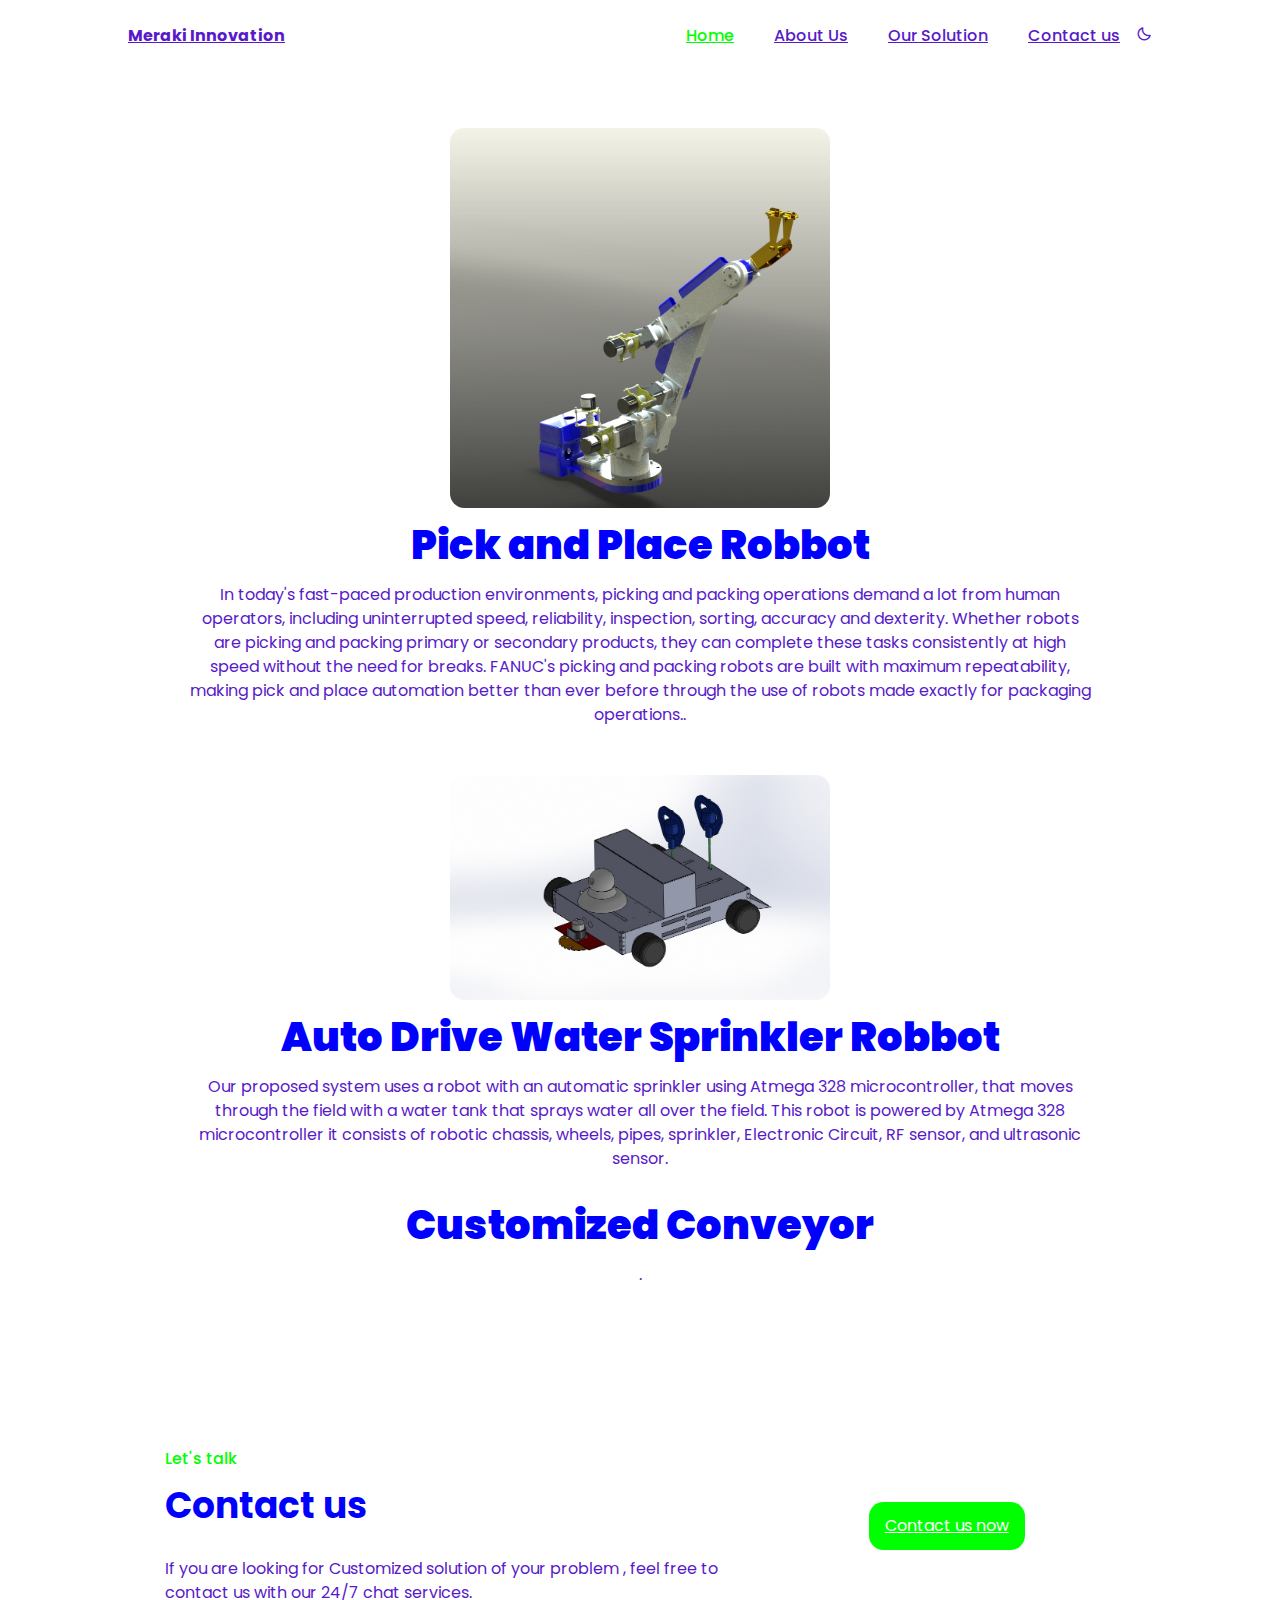
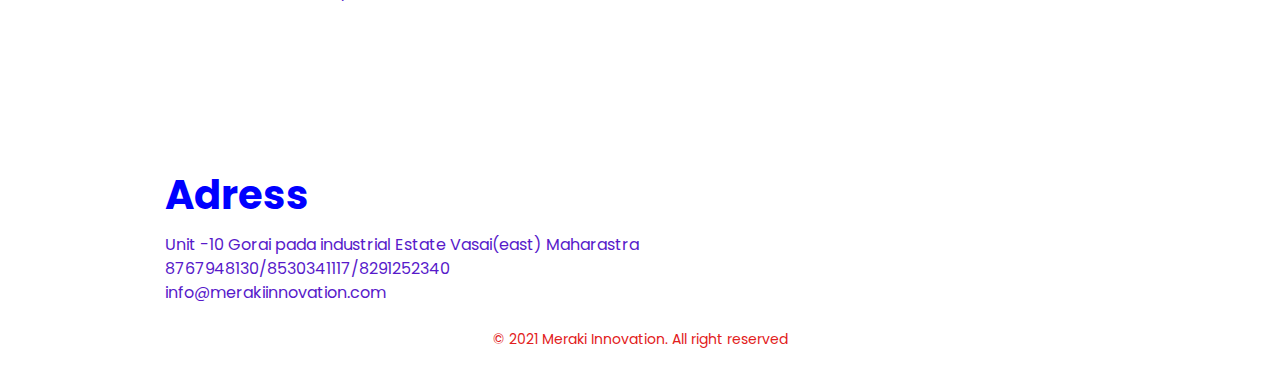
==== products.html @ bde66eff "second Commit" ====
<!DOCTYPE html>
<html lang="en">
    <head>
        <meta charset="UTF-8">
        <meta name="viewport" content="width=device-width, initial-scale=1.0">

        <!--========== BOX ICONS ==========-->
        <link href='https://cdn.jsdelivr.net/npm/boxicons@2.0.5/css/boxicons.min.css' rel='stylesheet'>
        

        <!--========== CSS ==========-->
        <link rel="stylesheet" href="assets/css/styles.css">

        <title><strong>Meraki innovation </strong></title>
    </head>

    <!--========== SCROLL TOP ==========-->
    <a href="#" class="scrolltop" id="scroll-top">
        <i class='bx bx-chevron-up scrolltop__icon'></i>
    </a>

    <!--========== HEADER ==========-->
    <header class="l-header" id="header">
        <nav class="nav bd-container">
            <a href="#" class="nav__logo"><strong>Meraki Innovation</strong> </a>

            <div class="nav__menu" id="nav-menu">
                <ul class="nav__list">
                    <li class="nav__item"><a href="index.html" class="nav__link active-link">Home</a></li>
                    <li class="nav__item"><a href="index.html#about" class="nav__link">About Us</a></li>
                    <li class="nav__item"><a href="index.html#services" class="nav__link">Our Solution </a></li>
                    
                    <li class="nav__item"><a href="#contact" class="nav__link">Contact us</a></li>

                    <li><i class='bx bx-moon change-theme' id="theme-button"></i></li>
                </ul>
            </div>

            <div class="nav__toggle" id="nav-toggle">
                <i class='bx bx-menu'></i>
            </div>
        </nav>
    </header>

    <main class="l-main">

            <!------------Project Content on each page -->
            <!--========== SERVICES ==========-->
            <section class="services section bd-container" id="services">
                

            </div>

            <div class="services__content">
                <img src="assets/img/pick &place.jpeg" alt="" class="about__img">
                
                <h3 class="services__title"><strong>Pick and Place Robbot</strong></h3>
                <p class="services__description">In today's fast-paced production environments, picking and packing operations demand a lot from human operators, including uninterrupted speed, reliability, inspection, sorting, accuracy and dexterity. Whether robots are picking and packing primary or secondary products, they can complete these tasks consistently at high speed without the need for breaks. FANUC's picking and packing robots are built with maximum repeatability, making pick and place automation better than ever before through the use of robots made exactly for packaging operations..</p>
            </div>






                <div class="services__container  bd-grid">
                    <div class="services__content">
                       
                            <img src="assets/img/custom_robbot.JPG" alt="" class="about__img">
                        
                        
                            
                       
                             <h3 class="services__title"><strong>  Auto Drive Water Sprinkler Robbot</strong> </h3>


                        <p class="services__description">Our proposed system uses a robot with an automatic sprinkler using Atmega 328 microcontroller, that moves through the field with a water tank that sprays water all over the field. This robot is powered by Atmega 328 microcontroller it consists of robotic chassis, wheels, pipes, sprinkler, Electronic Circuit, RF sensor, and ultrasonic sensor.</p>
                    

                    <div class="services__content">
                        <img src="assets/img/conveyor.jpg" alt="" class="about__img">
                        
                        <h3 class="services__title"><strong>Customized Conveyor </strong> </h3>
                        <p class="services__description">.</p>
                    </div>
                </div>
            </section>














      <!--========== CONTACT US ==========-->
      <section class="contact section bd-container" id="contact">
        <div class="contact__container bd-grid">
            <div class="contact__data">
                <span class="section-subtitle contact__initial">Let's talk</span>
                <h2 class="section-title contact__initial">Contact us</h2>
                <p class="contact__description">If you are looking for Customized solution of your problem , feel free to contact us with our 24/7 chat services.</p>
            </div>

            <div class="contact__button">
                <a href="#" class="button">Contact us now</a>
            </div>
        </div>
    </section>
</main>

<!--========== FOOTER ==========-->
<footer class="footer section bd-container">
         <div class="footer__content">
            <h3 class="footer__title">Adress</h3>
            <ul>
                <li>  Unit -10 Gorai pada industrial Estate  Vasai(east) Maharastra</li>
                <li>8767948130/8530341117/8291252340</li>
                
                <li>info@merakiinnovation.com</li>
            </ul>
        </div>
    </div>

    <p class="footer__copy">&#169; 2021 Meraki Innovation. All right reserved</p>
</footer>

<!--========== SCROLL REVEAL ==========-->
<script src="https://unpkg.com/scrollreveal"></script>

<!--========== MAIN JS ==========-->
<script src="assets/js/main.js"></script>
</body>
</html>
---- assets/css/styles.css ----
/*===== GOOGLE FONTS =====*/
@import url("https://fonts.googleapis.com/css2?family=Poppins:wght@400;500;600&display=swap");

/*===== VARIABLES CSS =====*/
:root {
  --header-height: 3rem;

  /*========== Colors ==========*/
  --first-color: #00ff00;
  --first-color-alt: #0000ff;
  --title-color: #0000ff;
  --text-color: #571aca;
  --text-color-light: #e22020;
  --body-color: #ffffff;
  --container-color: #ffffff;

  /*========== Font and typography ==========*/
  --body-font: 'Poppins', sans-serif;
  --biggest-font-size: 2.25rem;
  --h1-font-size: 1.5rem;
  --h2-font-size: 1.25rem;
  --h3-font-size: 1rem;
  --normal-font-size: .938rem;
  --small-font-size: .813rem;
  --smaller-font-size: .75rem;

  /*========== Font weight ==========*/
  --font-medium: 500;
  --font-semi-bold: 600;

  /*========== Margenes ==========*/
  --mb-1: .5rem;
  --mb-2: 1rem;
  --mb-3: 1.5rem;
  --mb-4: 2rem;
  --mb-5: 2.5rem;
  --mb-6: 3rem;

  /*========== z index ==========*/
  --z-tooltip: 10;
  --z-fixed: 100;
}

@media screen and (min-width: 768px){
  :root{
    --biggest-font-size: 4rem;
    --h1-font-size: 2.25rem;
    --h2-font-size: 2.5rem;
    --h3-font-size: 2.5rem;
    --normal-font-size: 1rem;
    --small-font-size: .875rem;
    --smaller-font-size: .813rem;
  }
}

/*========== BASE ==========*/
*,::before,::after{
  box-sizing: border-box;
}

html{
  scroll-behavior: smooth;
}

/*========== Variables Dark theme ==========*/
body.dark-theme{
  --title-color: #F1F3F2;
  --text-color: #C7D1CC;
  --body-color: #1D2521;
  --container-color: #27302C;
}

/*========== Button Dark/Light ==========*/
.change-theme{
  position: relative;
  right: 1rem;
  top: 1.8rem;
  color: var(--text-color);
  font-size: 1rem;
  cursor: pointer;
}

body{
  margin: var(--header-height) 0 0 1;
  font-family: var(--body-font);
  font-size: var(--normal-font-size);
  background-color: var(--body-color);
  color: var(--text-color);
  line-height: 1.5;
}

h1,h2,h3,p,ul{
  margin: 0;4
}

ul{
  padding: 0;
  list-style: none;
}

.a{
  text-decoration: none;
}

.img{
  max-width: 100%;
  height: auto;
}

/*========== CLASS CSS ==========*/
.section{
  padding: 4rem 0 2rem;
}

.section-title, .section-subtitle{
  text-align: center;
}

.section-title{
  font-size: var(--h1-font-size);
  color: var(--title-color);
  margin-bottom: var(--mb-3);
}

.section-subtitle{
  display: block;
  color: var(--first-color);
  font-weight: var(--font-medium);
  margin-bottom: var(--mb-1);
}

/*========== LAYOUT ==========*/
.bd-container{
  max-width: 950px;
  width: calc(100% - 2rem);
  margin-left: var(--mb-2);
  margin-right: var(--mb-2);
}

.bd-grid{
  display: grid;
  gap: 1.5rem;
}

.l-header{
  width: 100%;
  position: fixed;
  top: 0;
  left: 0;
  z-index: var(--z-fixed);
  background-color: var(--body-color);
}

/*========== NAV ==========*/
.nav{
  max-width: 1024px;
  height: var(--header-height);
  display: flex;
  justify-content: space-between;
  align-items: center;
}

@media screen and (max-width: 768px){
  .nav__menu{
    position: fixed;
    top: -100%;
    left: 0;
    width: 100%;
    padding: 1.5rem 0 1rem;
    text-align: center;
    background-color: var(--body-color);
    transition: .4s;
    box-shadow: 0 4px 4px rgba(0,0,0,.1);
    border-radius: 0 0 1rem 1rem;
    z-index: var(--z-fixed);
  }
}

.nav__item{
  margin-bottom: var(--mb-2);
}

.nav__link, .nav__logo, .nav__toggle{
  color: var(--text-color);
  font-weight: var(--font-medium);
}

.nav__logo:hover{
  color: var(--first-color);
}

.nav__link{
  transition: .3s;
}

.nav__link:hover{
  color: var(--first-color);
}

.nav__toggle{
  font-size: 1.3rem;
  cursor: pointer;
}

/* Show menu */
.show-menu{
  top: var(--header-height);
}

/* Active menu */
.active-link{
  color: var(--first-color);
}

/* Change background header */
.scroll-header{
  box-shadow: 0 4px 4px rgba(230, 6, 6, 0.918);
}

/* Scroll top */
.scrolltop{
  position: fixed;
  right: 1rem;
  bottom: -20%;
  display: flex;
  justify-content: center;
  align-items: center;
  padding: .3rem;
  background: rgba(17, 235, 10, 0.5);
  border-radius: .9rem;
  z-index: var(--z-tooltip);
  transition: .4s;
  visibility: hidden;
}

.scrolltop:hover{
  background-color: var(--first-color-alt);
}

.scrolltop__icon{
  font-size: 1.8rem;
  color: var(--body-color);
}

/* Show scrolltop */
.show-scroll{
  visibility: visible;
  bottom: 2.5rem;
}

/*========== HOME ==========*/
.home__container{
  height: calc(250vh - var(--header-height));
  align-content: center;
}

.home__title{
  font-size: var(--biggest-font-size);
  color: var(--first-color);
  margin-bottom: var(--mb-1);
}

.home__subtitle{
  font-size: var(--h1-font-size);
  color: var(--title-color);
  margin-bottom: var(--mb-4);
}

.home__img{
  width: 300px;
  justify-self: right;
  border-radius:.9rem ;
}

/*========== BUTTONS ==========*/
.button{
  display: inline-block;
  background-color: var(--first-color);
  color: #FFF;
  padding: .75rem 1rem;
  border-radius: .9rem;
  transition: .3s;
}

.button:hover{
  background-color: var(--first-color-alt);
}

/*========== ABOUT ==========*/
.about__data{
  text-align: center;
}

.about__description{
  margin-bottom: var(--mb-2);
}

.about__img{
  width: 280px;
  border-radius: .9rem;
  justify-self: center;
}

/*========== SERVICES ==========*/
.services__container{
  row-gap: 0.5rem;
  grid-template-columns: repeat(auto-fit, max-width(220px, 0.5fr));
}

.services__content{
  text-align: center;
}

.services__img{
  width: 64px;
  height: 64px;
  fill: var(--first-color);
  margin-bottom: var(--mb-2);
}

.services__title{
  font-size: var(--h3-font-size);
  color: var(--title-color);
  margin-bottom: var(--mb-1);
}

.services__description{
  padding: 0 1.5rem;
}




/*========== FOOTER ==========*/
.footer__container{
  grid-template-columns: repeat(auto-fit, margin-bottom(220px, 1fr));
  row-gap: 1rem;
}

.footer__logo{
  font-size: var(--h3-font-size);
  color: var(--first-color);
  font-weight: var(--font-semi-bold);
}

.footer__description{
  display: block;
  font-size: var(--small-font-size);
  margin: .25rem 0 var(--mb-3);
}



.footer__title{
  font-size: var(--h2-font-size);
  color: var(--title-color);
  margin-bottom: var(--mb-1);
}

.footer__link{
  display: inline-block;
  color: var(--text-color);
  margin-bottom: var(--mb-0.5);
}

.footer__link:hover{
  color: var(--first-color);
}

.footer__copy{
  text-align: center;
  font-size: var(--small-font-size);
  color: var(--text-color-light);
  margin-top: 1.5rem;
}

/*========== MEDIA QUERIES ==========*/
@media screen and (min-width: 576px){
  .home__container,
  .about__container,
  .app__container{
    grid-template-columns: repeat(2,1fr);
    align-items: center;
  }

  .about__data, .about__initial,
  .app__data, .app__initial,
  .contact__container, .contact__initial{
    text-align: initial;
  }

  .about__img, .app__img{
    width: 380px;
    order: -1;
  }

  .contact__container{
    grid-template-columns: 1.75fr 1fr;
    align-items: center;
  }
  .contact__button{
    justify-self: center;
  }
}

@media screen and (min-width: 768px){
  body{
    margin: 0;
  }

  .section{
    padding-top: 8rem;
  }

  .nav{
    height: calc(var(--header-height) + 1.5rem);
  }
  .nav__list{
    display: flex;
  }
  .nav__item{
    margin-left: var(--mb-5);
    margin-bottom: 0;
  }
  .nav__toggle{
    display: none;
  }

  .change-theme{
    position: initial;
    margin-left: var(--mb-2);
  }

  .home__container{
    height: 100vh;
    justify-items: center;
  }

  .services__container,
  .menu__container{
    margin-top: var(--mb-6);
  }

  .menu__container{
    grid-template-columns: repeat(3, 210px);
    column-gap: 4rem;
  }
  .menu__content{
    padding: 1.5rem;
  }
  .menu__img{
    width: 130px;
  }

  .app__store{
    margin: 0 var(--mb-1) 0 0;
  }
}

@media screen and (min-width: 960px){
  .bd-container{
    margin-left: auto;
    margin-right: auto;
  }

  .home__img{
    width: 500px;
  }

  .about__container,
  .app__container{
    column-gap: 7rem;
  }
}

/* For tall screens on mobiles y desktop*/
@media screen and (min-height: 721px) {
    .home__container {
        height: 640px;
    }
}
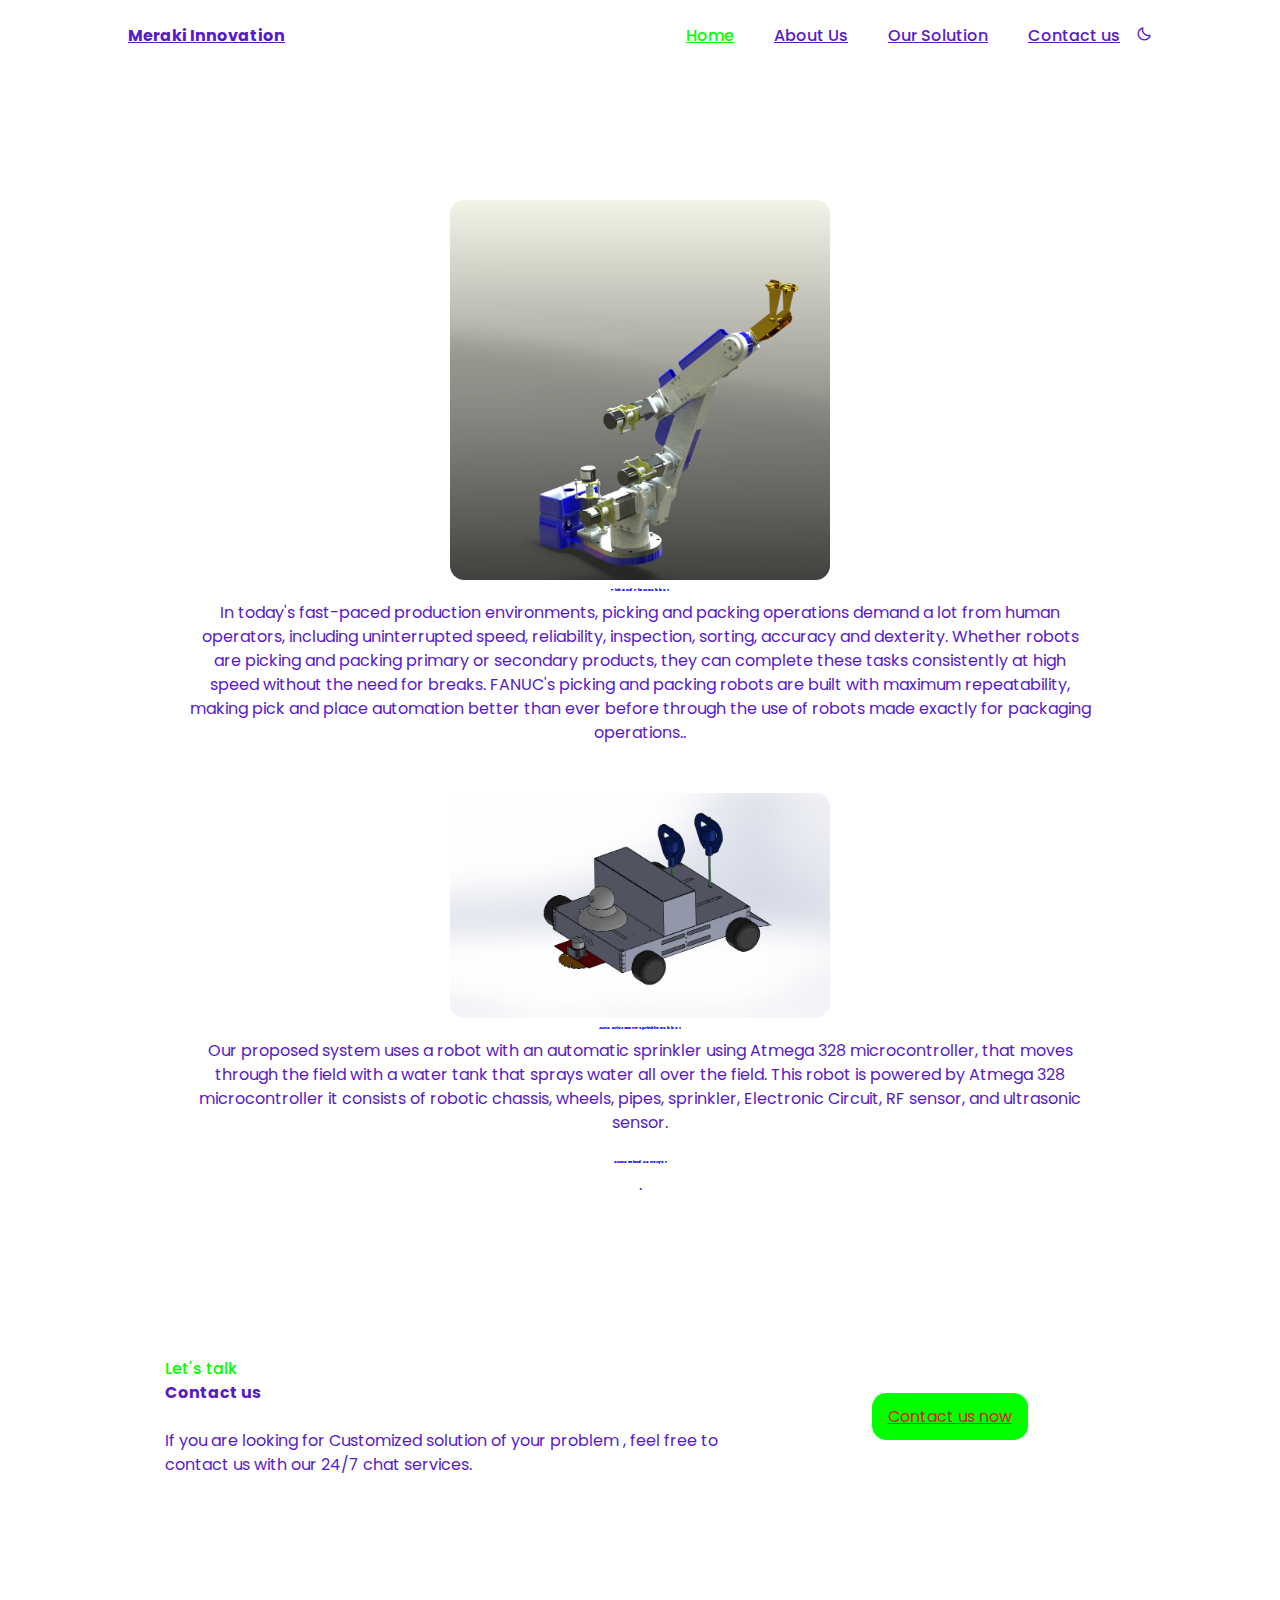
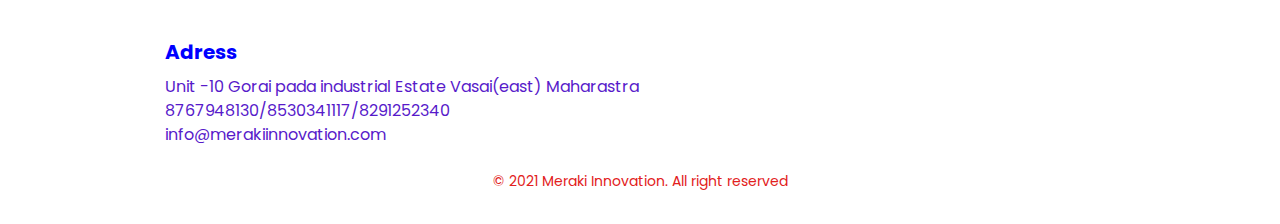
==== commit 85f904d5: "Update products.html" ====
--- a/products.html
+++ b/products.html
@@ -137,4 +137,5 @@
 <!--========== MAIN JS ==========-->
 <script src="assets/js/main.js"></script>
 </body>
-</html>+</html>
+    
--- a/assets/css/styles.css
+++ b/assets/css/styles.css
@@ -18,8 +18,8 @@
   --body-font: 'Poppins', sans-serif;
   --biggest-font-size: 2.25rem;
   --h1-font-size: 1.5rem;
-  --h2-font-size: 1.25rem;
-  --h3-font-size: 1rem;
+  --h2-font-size: 1.5rem;
+  --h3-font-size: 3rem;
   --normal-font-size: .938rem;
   --small-font-size: .813rem;
   --smaller-font-size: .75rem;
@@ -37,16 +37,16 @@
   --mb-6: 3rem;
 
   /*========== z index ==========*/
-  --z-tooltip: 10;
+  --z-tooltip: 0;
   --z-fixed: 100;
 }
 
-@media screen and (min-width: 768px){
+@media screen and (min-width: 800px){
   :root{
     --biggest-font-size: 4rem;
-    --h1-font-size: 2.25rem;
-    --h2-font-size: 2.5rem;
-    --h3-font-size: 2.5rem;
+    --h1-font-size: .087rem;
+    --h2-font-size: 1.25rem;
+    --h3-font-size: 0.25rem;
     --normal-font-size: 1rem;
     --small-font-size: .875rem;
     --smaller-font-size: .813rem;
@@ -103,8 +103,8 @@
 }
 
 .img{
-  max-width: 100%;
-  height: auto;
+  display: block;
+    max-width: 100%;
 }
 
 /*========== CLASS CSS ==========*/
@@ -117,13 +117,13 @@
 }
 
 .section-title{
-  font-size: var(--h1-font-size);
+  font-size: 50rem
   color: var(--title-color);
   margin-bottom: var(--mb-3);
 }
 
 .section-subtitle{
-  display: block;
+  display: ruby-text-container;
   color: var(--first-color);
   font-weight: var(--font-medium);
   margin-bottom: var(--mb-1);
@@ -139,12 +139,12 @@
 
 .bd-grid{
   display: grid;
-  gap: 1.5rem;
+  gap: 2.5rem;
 }
 
 .l-header{
   width: 100%;
-  position: fixed;
+  position: relative;
   top: 0;
   left: 0;
   z-index: var(--z-fixed);
@@ -250,7 +250,7 @@
 
 /*========== HOME ==========*/
 .home__container{
-  height: calc(250vh - var(--header-height));
+  height: calc(250svh - var(--header-width));
   align-content: center;
 }
 
@@ -261,22 +261,23 @@
 }
 
 .home__subtitle{
-  font-size: var(--h1-font-size);
+  font-size: var(--h2-font-size);
   color: var(--title-color);
   margin-bottom: var(--mb-4);
 }
 
 .home__img{
-  width: 300px;
-  justify-self: right;
+  width: 400px;
+
+  justify-self: center;
   border-radius:.9rem ;
 }
 
 /*========== BUTTONS ==========*/
 .button{
-  display: inline-block;
+  display: reletive;
   background-color: var(--first-color);
-  color: #FFF;
+  color: rgb(214, 30, 30);
   padding: .75rem 1rem;
   border-radius: .9rem;
   transition: .3s;
@@ -473,9 +474,4 @@
   }
 }
 
-/* For tall screens on mobiles y desktop*/
-@media screen and (min-height: 721px) {
-    .home__container {
-        height: 640px;
-    }
-}
+
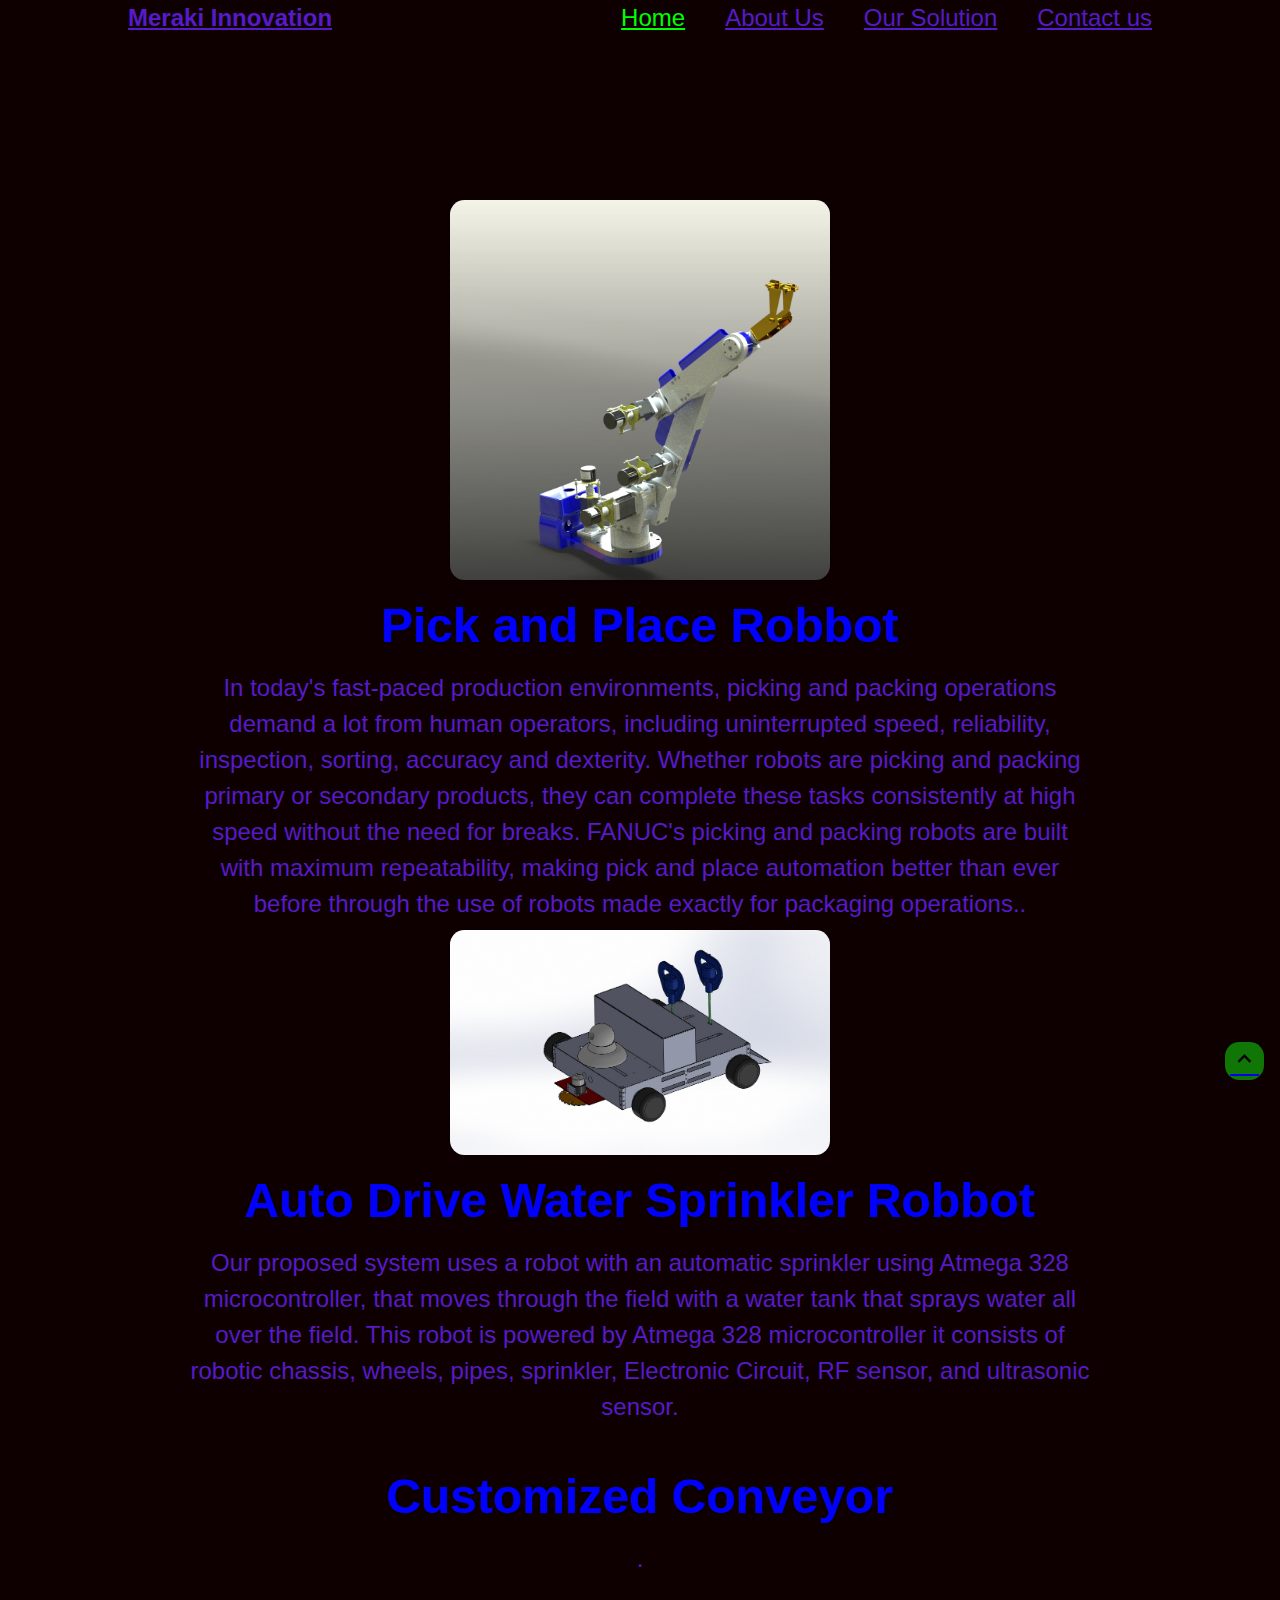
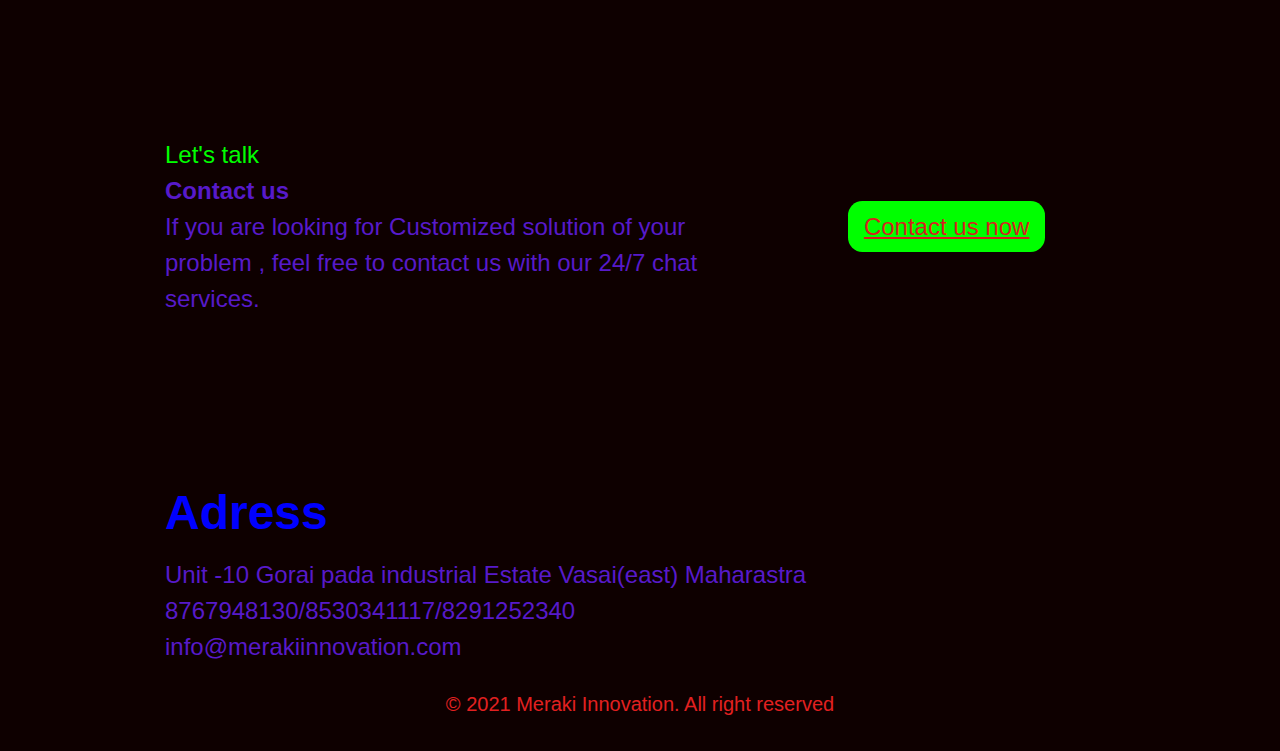
==== commit 99c47dcf: "Add files via upload" ====
--- a/products.html
+++ b/products.html
@@ -1,141 +1,140 @@
-<!DOCTYPE html>
-<html lang="en">
-    <head>
-        <meta charset="UTF-8">
-        <meta name="viewport" content="width=device-width, initial-scale=1.0">
-
-        <!--========== BOX ICONS ==========-->
-        <link href='https://cdn.jsdelivr.net/npm/boxicons@2.0.5/css/boxicons.min.css' rel='stylesheet'>
-        
-
-        <!--========== CSS ==========-->
-        <link rel="stylesheet" href="assets/css/styles.css">
-
-        <title><strong>Meraki innovation </strong></title>
-    </head>
-
-    <!--========== SCROLL TOP ==========-->
-    <a href="#" class="scrolltop" id="scroll-top">
-        <i class='bx bx-chevron-up scrolltop__icon'></i>
-    </a>
-
-    <!--========== HEADER ==========-->
-    <header class="l-header" id="header">
-        <nav class="nav bd-container">
-            <a href="#" class="nav__logo"><strong>Meraki Innovation</strong> </a>
-
-            <div class="nav__menu" id="nav-menu">
-                <ul class="nav__list">
-                    <li class="nav__item"><a href="index.html" class="nav__link active-link">Home</a></li>
-                    <li class="nav__item"><a href="index.html#about" class="nav__link">About Us</a></li>
-                    <li class="nav__item"><a href="index.html#services" class="nav__link">Our Solution </a></li>
-                    
-                    <li class="nav__item"><a href="#contact" class="nav__link">Contact us</a></li>
-
-                    <li><i class='bx bx-moon change-theme' id="theme-button"></i></li>
-                </ul>
-            </div>
-
-            <div class="nav__toggle" id="nav-toggle">
-                <i class='bx bx-menu'></i>
-            </div>
-        </nav>
-    </header>
-
-    <main class="l-main">
-
-            <!------------Project Content on each page -->
-            <!--========== SERVICES ==========-->
-            <section class="services section bd-container" id="services">
-                
-
-            </div>
-
-            <div class="services__content">
-                <img src="assets/img/pick &place.jpeg" alt="" class="about__img">
-                
-                <h3 class="services__title"><strong>Pick and Place Robbot</strong></h3>
-                <p class="services__description">In today's fast-paced production environments, picking and packing operations demand a lot from human operators, including uninterrupted speed, reliability, inspection, sorting, accuracy and dexterity. Whether robots are picking and packing primary or secondary products, they can complete these tasks consistently at high speed without the need for breaks. FANUC's picking and packing robots are built with maximum repeatability, making pick and place automation better than ever before through the use of robots made exactly for packaging operations..</p>
-            </div>
-
-
-
-
-
-
-                <div class="services__container  bd-grid">
-                    <div class="services__content">
-                       
-                            <img src="assets/img/custom_robbot.JPG" alt="" class="about__img">
-                        
-                        
-                            
-                       
-                             <h3 class="services__title"><strong>  Auto Drive Water Sprinkler Robbot</strong> </h3>
-
-
-                        <p class="services__description">Our proposed system uses a robot with an automatic sprinkler using Atmega 328 microcontroller, that moves through the field with a water tank that sprays water all over the field. This robot is powered by Atmega 328 microcontroller it consists of robotic chassis, wheels, pipes, sprinkler, Electronic Circuit, RF sensor, and ultrasonic sensor.</p>
-                    
-
-                    <div class="services__content">
-                        <img src="assets/img/conveyor.jpg" alt="" class="about__img">
-                        
-                        <h3 class="services__title"><strong>Customized Conveyor </strong> </h3>
-                        <p class="services__description">.</p>
-                    </div>
-                </div>
-            </section>
-
-
-
-
-
-
-
-
-
-
-
-
-
-
-      <!--========== CONTACT US ==========-->
-      <section class="contact section bd-container" id="contact">
-        <div class="contact__container bd-grid">
-            <div class="contact__data">
-                <span class="section-subtitle contact__initial">Let's talk</span>
-                <h2 class="section-title contact__initial">Contact us</h2>
-                <p class="contact__description">If you are looking for Customized solution of your problem , feel free to contact us with our 24/7 chat services.</p>
-            </div>
-
-            <div class="contact__button">
-                <a href="#" class="button">Contact us now</a>
-            </div>
-        </div>
-    </section>
-</main>
-
-<!--========== FOOTER ==========-->
-<footer class="footer section bd-container">
-         <div class="footer__content">
-            <h3 class="footer__title">Adress</h3>
-            <ul>
-                <li>  Unit -10 Gorai pada industrial Estate  Vasai(east) Maharastra</li>
-                <li>8767948130/8530341117/8291252340</li>
-                
-                <li>info@merakiinnovation.com</li>
-            </ul>
-        </div>
-    </div>
-
-    <p class="footer__copy">&#169; 2021 Meraki Innovation. All right reserved</p>
-</footer>
-
-<!--========== SCROLL REVEAL ==========-->
-<script src="https://unpkg.com/scrollreveal"></script>
-
-<!--========== MAIN JS ==========-->
-<script src="assets/js/main.js"></script>
-</body>
-</html>
-    
+<!DOCTYPE html>
+<html lang="en">
+    <head>
+        <meta charset="UTF-8">
+        <meta name="viewport" content="width=device-width, initial-scale=1.0">
+
+        <!--========== BOX ICONS ==========-->
+        <link href='https://cdn.jsdelivr.net/npm/boxicons@2.0.5/css/boxicons.min.css' rel='stylesheet'>
+        
+
+        <!--========== CSS ==========-->
+        <link rel="stylesheet" href="assets/css/styles.css">
+
+        <title><strong>Meraki innovation </strong></title>
+    </head>
+
+    <!--========== SCROLL TOP ==========-->
+    <a href="#" class="scrolltop" id="scroll-top">
+        <i class='bx bx-chevron-up scrolltop__icon'></i>
+    </a>
+
+    
+    <!--========== HEADER ==========-->
+    <header class="l-header" id="header">
+        <nav class="nav bd-container">
+            <a href="#" class="nav__logo"><strong>Meraki Innovation</strong> </a>
+
+            <div class="nav__menu" id="nav-menu">
+                <ul class="nav__list">
+                    <li class="nav__item"><a href="index.html" class="nav__link active-link">Home</a></li>
+                    <li class="nav__item"><a href="index.html#about" class="nav__link">About Us</a></li>
+                    <li class="nav__item"><a href="index.html#services" class="nav__link">Our Solution </a></li>
+                    
+                    <li class="nav__item"><a href="#contact" class="nav__link">Contact us</a></li>
+
+                </ul>
+            </div>
+
+            <div class="nav__toggle" id="nav-toggle">
+                <i class='bx bx-menu'></i>
+            </div>
+        </nav>
+    </header>
+
+    <main class="l-main">
+
+            <!------------Project Content on each page -->
+            <!--========== SERVICES ==========-->
+            <section class="services section bd-container" id="services">
+                
+
+            </div>
+
+            <div class="services__content">
+                <img src="assets/img/pick &place.jpeg" alt="" class="about__img">
+                
+                <h3 class="services__title"><strong>Pick and Place Robbot</strong></h3>
+                <p class="services__description">In today's fast-paced production environments, picking and packing operations demand a lot from human operators, including uninterrupted speed, reliability, inspection, sorting, accuracy and dexterity. Whether robots are picking and packing primary or secondary products, they can complete these tasks consistently at high speed without the need for breaks. FANUC's picking and packing robots are built with maximum repeatability, making pick and place automation better than ever before through the use of robots made exactly for packaging operations..</p>
+            </div>
+
+
+
+
+
+
+                <div class="services__container  bd-grid">
+                    <div class="services__content">
+                       
+                            <img src="assets/img/custom_robbot.JPG" alt="" class="about__img">
+                        
+                        
+                            
+                       
+                             <h3 class="services__title"><strong>  Auto Drive Water Sprinkler Robbot</strong> </h3>
+
+
+                        <p class="services__description">Our proposed system uses a robot with an automatic sprinkler using Atmega 328 microcontroller, that moves through the field with a water tank that sprays water all over the field. This robot is powered by Atmega 328 microcontroller it consists of robotic chassis, wheels, pipes, sprinkler, Electronic Circuit, RF sensor, and ultrasonic sensor.</p>
+                    
+
+                    <div class="services__content">
+                        <img src="assets/img/conveyor.jpg" alt="" class="about__img">
+                        
+                        <h3 class="services__title"><strong>Customized Conveyor </strong> </h3>
+                        <p class="services__description">.</p>
+                    </div>
+                </div>
+            </section>
+
+
+
+
+
+
+
+
+
+
+
+
+
+
+      <!--========== CONTACT US ==========-->
+      <section class="contact section bd-container" id="contact">
+        <div class="contact__container bd-grid">
+            <div class="contact__data">
+                <span class="section-subtitle contact__initial">Let's talk</span>
+                <h2 class="section-title contact__initial">Contact us</h2>
+                <p class="contact__description">If you are looking for Customized solution of your problem , feel free to contact us with our 24/7 chat services.</p>
+            </div>
+
+            <div class="contact__button">
+                <a href="#" class="button">Contact us now</a>
+            </div>
+        </div>
+    </section>
+</main>
+
+<!--========== FOOTER ==========-->
+<footer class="footer section bd-container">
+         <div class="footer__content">
+            <h3 class="footer__title">Adress</h3>
+            <ul>
+                <li>  Unit -10 Gorai pada industrial Estate  Vasai(east) Maharastra</li>
+                <li>8767948130/8530341117/8291252340</li>
+                
+                <li>info@merakiinnovation.com</li>
+            </ul>
+        </div>
+    </div>
+
+    <p class="footer__copy">&#169; 2021 Meraki Innovation. All right reserved</p>
+</footer>
+
+<!--========== SCROLL REVEAL ==========-->
+<script src="https://unpkg.com/scrollreveal"></script>
+
+<!--========== MAIN JS ==========-->
+<script src="assets/js/main.js"></script>
+</body>
+</html>--- a/assets/css/styles.css
+++ b/assets/css/styles.css
@@ -1,477 +1,475 @@
-/*===== GOOGLE FONTS =====*/
-@import url("https://fonts.googleapis.com/css2?family=Poppins:wght@400;500;600&display=swap");
-
-/*===== VARIABLES CSS =====*/
-:root {
-  --header-height: 3rem;
-
-  /*========== Colors ==========*/
-  --first-color: #00ff00;
-  --first-color-alt: #0000ff;
-  --title-color: #0000ff;
-  --text-color: #571aca;
-  --text-color-light: #e22020;
-  --body-color: #ffffff;
-  --container-color: #ffffff;
-
-  /*========== Font and typography ==========*/
-  --body-font: 'Poppins', sans-serif;
-  --biggest-font-size: 2.25rem;
-  --h1-font-size: 1.5rem;
-  --h2-font-size: 1.5rem;
-  --h3-font-size: 3rem;
-  --normal-font-size: .938rem;
-  --small-font-size: .813rem;
-  --smaller-font-size: .75rem;
-
-  /*========== Font weight ==========*/
-  --font-medium: 500;
-  --font-semi-bold: 600;
-
-  /*========== Margenes ==========*/
-  --mb-1: .5rem;
-  --mb-2: 1rem;
-  --mb-3: 1.5rem;
-  --mb-4: 2rem;
-  --mb-5: 2.5rem;
-  --mb-6: 3rem;
-
-  /*========== z index ==========*/
-  --z-tooltip: 0;
-  --z-fixed: 100;
-}
-
-@media screen and (min-width: 800px){
-  :root{
-    --biggest-font-size: 4rem;
-    --h1-font-size: .087rem;
-    --h2-font-size: 1.25rem;
-    --h3-font-size: 0.25rem;
-    --normal-font-size: 1rem;
-    --small-font-size: .875rem;
-    --smaller-font-size: .813rem;
-  }
-}
-
-/*========== BASE ==========*/
-*,::before,::after{
-  box-sizing: border-box;
-}
-
-html{
-  scroll-behavior: smooth;
-}
-
-/*========== Variables Dark theme ==========*/
-body.dark-theme{
-  --title-color: #F1F3F2;
-  --text-color: #C7D1CC;
-  --body-color: #1D2521;
-  --container-color: #27302C;
-}
-
-/*========== Button Dark/Light ==========*/
-.change-theme{
-  position: relative;
-  right: 1rem;
-  top: 1.8rem;
-  color: var(--text-color);
-  font-size: 1rem;
-  cursor: pointer;
-}
-
-body{
-  margin: var(--header-height) 0 0 1;
-  font-family: var(--body-font);
-  font-size: var(--normal-font-size);
-  background-color: var(--body-color);
-  color: var(--text-color);
-  line-height: 1.5;
-}
-
-h1,h2,h3,p,ul{
-  margin: 0;4
-}
-
-ul{
-  padding: 0;
-  list-style: none;
-}
-
-.a{
-  text-decoration: none;
-}
-
-.img{
-  display: block;
-    max-width: 100%;
-}
-
-/*========== CLASS CSS ==========*/
-.section{
-  padding: 4rem 0 2rem;
-}
-
-.section-title, .section-subtitle{
-  text-align: center;
-}
-
-.section-title{
-  font-size: 50rem
-  color: var(--title-color);
-  margin-bottom: var(--mb-3);
-}
-
-.section-subtitle{
-  display: ruby-text-container;
-  color: var(--first-color);
-  font-weight: var(--font-medium);
-  margin-bottom: var(--mb-1);
-}
-
-/*========== LAYOUT ==========*/
-.bd-container{
-  max-width: 950px;
-  width: calc(100% - 2rem);
-  margin-left: var(--mb-2);
-  margin-right: var(--mb-2);
-}
-
-.bd-grid{
-  display: grid;
-  gap: 2.5rem;
-}
-
-.l-header{
-  width: 100%;
-  position: relative;
-  top: 0;
-  left: 0;
-  z-index: var(--z-fixed);
-  background-color: var(--body-color);
-}
-
-/*========== NAV ==========*/
-.nav{
-  max-width: 1024px;
-  height: var(--header-height);
-  display: flex;
-  justify-content: space-between;
-  align-items: center;
-}
-
-@media screen and (max-width: 768px){
-  .nav__menu{
-    position: fixed;
-    top: -100%;
-    left: 0;
-    width: 100%;
-    padding: 1.5rem 0 1rem;
-    text-align: center;
-    background-color: var(--body-color);
-    transition: .4s;
-    box-shadow: 0 4px 4px rgba(0,0,0,.1);
-    border-radius: 0 0 1rem 1rem;
-    z-index: var(--z-fixed);
-  }
-}
-
-.nav__item{
-  margin-bottom: var(--mb-2);
-}
-
-.nav__link, .nav__logo, .nav__toggle{
-  color: var(--text-color);
-  font-weight: var(--font-medium);
-}
-
-.nav__logo:hover{
-  color: var(--first-color);
-}
-
-.nav__link{
-  transition: .3s;
-}
-
-.nav__link:hover{
-  color: var(--first-color);
-}
-
-.nav__toggle{
-  font-size: 1.3rem;
-  cursor: pointer;
-}
-
-/* Show menu */
-.show-menu{
-  top: var(--header-height);
-}
-
-/* Active menu */
-.active-link{
-  color: var(--first-color);
-}
-
-/* Change background header */
-.scroll-header{
-  box-shadow: 0 4px 4px rgba(230, 6, 6, 0.918);
-}
-
-/* Scroll top */
-.scrolltop{
-  position: fixed;
-  right: 1rem;
-  bottom: -20%;
-  display: flex;
-  justify-content: center;
-  align-items: center;
-  padding: .3rem;
-  background: rgba(17, 235, 10, 0.5);
-  border-radius: .9rem;
-  z-index: var(--z-tooltip);
-  transition: .4s;
-  visibility: hidden;
-}
-
-.scrolltop:hover{
-  background-color: var(--first-color-alt);
-}
-
-.scrolltop__icon{
-  font-size: 1.8rem;
-  color: var(--body-color);
-}
-
-/* Show scrolltop */
-.show-scroll{
-  visibility: visible;
-  bottom: 2.5rem;
-}
-
-/*========== HOME ==========*/
-.home__container{
-  height: calc(250svh - var(--header-width));
-  align-content: center;
-}
-
-.home__title{
-  font-size: var(--biggest-font-size);
-  color: var(--first-color);
-  margin-bottom: var(--mb-1);
-}
-
-.home__subtitle{
-  font-size: var(--h2-font-size);
-  color: var(--title-color);
-  margin-bottom: var(--mb-4);
-}
-
-.home__img{
-  width: 400px;
-
-  justify-self: center;
-  border-radius:.9rem ;
-}
-
-/*========== BUTTONS ==========*/
-.button{
-  display: reletive;
-  background-color: var(--first-color);
-  color: rgb(214, 30, 30);
-  padding: .75rem 1rem;
-  border-radius: .9rem;
-  transition: .3s;
-}
-
-.button:hover{
-  background-color: var(--first-color-alt);
-}
-
-/*========== ABOUT ==========*/
-.about__data{
-  text-align: center;
-}
-
-.about__description{
-  margin-bottom: var(--mb-2);
-}
-
-.about__img{
-  width: 280px;
-  border-radius: .9rem;
-  justify-self: center;
-}
-
-/*========== SERVICES ==========*/
-.services__container{
-  row-gap: 0.5rem;
-  grid-template-columns: repeat(auto-fit, max-width(220px, 0.5fr));
-}
-
-.services__content{
-  text-align: center;
-}
-
-.services__img{
-  width: 64px;
-  height: 64px;
-  fill: var(--first-color);
-  margin-bottom: var(--mb-2);
-}
-
-.services__title{
-  font-size: var(--h3-font-size);
-  color: var(--title-color);
-  margin-bottom: var(--mb-1);
-}
-
-.services__description{
-  padding: 0 1.5rem;
-}
-
-
-
-
-/*========== FOOTER ==========*/
-.footer__container{
-  grid-template-columns: repeat(auto-fit, margin-bottom(220px, 1fr));
-  row-gap: 1rem;
-}
-
-.footer__logo{
-  font-size: var(--h3-font-size);
-  color: var(--first-color);
-  font-weight: var(--font-semi-bold);
-}
-
-.footer__description{
-  display: block;
-  font-size: var(--small-font-size);
-  margin: .25rem 0 var(--mb-3);
-}
-
-
-
-.footer__title{
-  font-size: var(--h2-font-size);
-  color: var(--title-color);
-  margin-bottom: var(--mb-1);
-}
-
-.footer__link{
-  display: inline-block;
-  color: var(--text-color);
-  margin-bottom: var(--mb-0.5);
-}
-
-.footer__link:hover{
-  color: var(--first-color);
-}
-
-.footer__copy{
-  text-align: center;
-  font-size: var(--small-font-size);
-  color: var(--text-color-light);
-  margin-top: 1.5rem;
-}
-
-/*========== MEDIA QUERIES ==========*/
-@media screen and (min-width: 576px){
-  .home__container,
-  .about__container,
-  .app__container{
-    grid-template-columns: repeat(2,1fr);
-    align-items: center;
-  }
-
-  .about__data, .about__initial,
-  .app__data, .app__initial,
-  .contact__container, .contact__initial{
-    text-align: initial;
-  }
-
-  .about__img, .app__img{
-    width: 380px;
-    order: -1;
-  }
-
-  .contact__container{
-    grid-template-columns: 1.75fr 1fr;
-    align-items: center;
-  }
-  .contact__button{
-    justify-self: center;
-  }
-}
-
-@media screen and (min-width: 768px){
-  body{
-    margin: 0;
-  }
-
-  .section{
-    padding-top: 8rem;
-  }
-
-  .nav{
-    height: calc(var(--header-height) + 1.5rem);
-  }
-  .nav__list{
-    display: flex;
-  }
-  .nav__item{
-    margin-left: var(--mb-5);
-    margin-bottom: 0;
-  }
-  .nav__toggle{
-    display: none;
-  }
-
-  .change-theme{
-    position: initial;
-    margin-left: var(--mb-2);
-  }
-
-  .home__container{
-    height: 100vh;
-    justify-items: center;
-  }
-
-  .services__container,
-  .menu__container{
-    margin-top: var(--mb-6);
-  }
-
-  .menu__container{
-    grid-template-columns: repeat(3, 210px);
-    column-gap: 4rem;
-  }
-  .menu__content{
-    padding: 1.5rem;
-  }
-  .menu__img{
-    width: 130px;
-  }
-
-  .app__store{
-    margin: 0 var(--mb-1) 0 0;
-  }
-}
-
-@media screen and (min-width: 960px){
-  .bd-container{
-    margin-left: auto;
-    margin-right: auto;
-  }
-
-  .home__img{
-    width: 500px;
-  }
-
-  .about__container,
-  .app__container{
-    column-gap: 7rem;
-  }
-}
-
-
+/*===== GOOGLE FONTS =====*/
+@import url("https://fonts.googleapis.com/css2?family=Poppins:wght@400;500;600&display=swap");
+
+/*===== VARIABLES CSS =====*/
+:root {
+  --header-height: 3rem;
+
+  /*========== Colors ==========*/
+  --first-color: #00ff00;
+  --first-color-alt: #0000ff;
+  --title-color: #0000ff;
+  --text-color: #571aca;
+  --text-color-light: #e22020;
+  --body-color: #0e0000;
+  --container-color: #10ca10;
+
+  /*========== Font and typography ==========*/
+  --body-font: 'popins', sans-serif;
+  --biggest-font-size: 2.5rem;
+  --h1-font-size: 1.5rem;
+  --h2-font-size: 1.5rem;
+  --h3-font-size: 1.5rem;
+  --h4-font-size:3.5;
+  --normal-font-size: 1.1rem;
+  --small-font-size: 1.5rem;
+  --smaller-font-size: 1.5rem;
+
+  /*========== Font weight ==========*/
+  --font-medium: 500;
+  --font-semi-bold: 600;
+
+  /*========== Margenes ==========*/
+  --mb-1: .5rem;
+  --mb-2: 1rem;
+  --mb-3: 1.5rem;
+  --mb-4: 2rem;
+  --mb-5: 2.5rem;
+  --mb-6: .5rem;
+
+  /*========== z index ==========*/
+  --z-tooltip: 0;
+  --z-fixed: 100;
+}
+
+@media screen and (min-width: 800px){
+  :root{
+    --biggest-font-size: 2rem;
+    --h1-font-size: 2.5rem;
+    --h2-font-size: 3rem;
+    --h3-font-size: 3rem;
+    --h4-font-size:3.5rem;
+    --normal-font-size: 1.5rem;
+    --small-font-size: 1.25rem;
+    --smaller-font-size: 1.25rem;
+  }
+}
+
+
+
+/*========== BASE ==========*/
+*,::before,::after{
+  box-sizing: border-box;
+}
+html{
+  scroll-behavior: smooth;
+}
+
+/*========== Variables Dark theme ==========*/
+body.dark-theme{
+  --title-color: #4c08eb;
+  --text-color: #e6dfdff3;
+  --body-color: 	#000000;
+  --container-color: #e43112;
+
+}
+
+
+
+body{
+  margin: var(--header-height) 0 0 10;
+  font-family: var(--body-font);
+  font-size: var(--normal-font-size);
+  background-color: var(--body-color);
+  color: var(--text-color);
+  line-height: 1.5;
+}
+
+h1,h2,h3,p,ul{
+  margin: 0;4
+}
+
+ul{
+  padding: 0;
+  list-style: none;
+}
+
+.a{
+  text-decoration: none;
+}
+
+.img{
+  display: block;
+    max-width: 100%;
+}
+
+/*========== CLASS CSS ==========*/
+.section{
+  padding: 4rem 0 2rem;
+}
+
+.section-title{
+  text-align:center;
+}
+
+.section-subtitle{
+  text-align: center;
+}
+.section-title{
+  font-size: 100rem
+  color: var(--title-color);
+  margin-bottom: var(--mb-10);
+}
+
+.section-subtitle{
+  display: ruby-base;
+  color: var(--first-color);
+  font-weight: var(--font-medium);
+  margin-bottom: var(--mb-1);
+}
+
+/*========== LAYOUT ==========*/
+.bd-container{
+  max-width: 950px;
+  width: calc(100% - 2rem);
+  margin-left: var(--mb-2);
+  margin-right: var(--mb-2);
+}
+
+.bd-grid{
+  display: grid;
+  gap: 1.5rem;
+}
+
+.l-header{
+  width: 100%;
+  position: relative;
+  top: 0;
+  left: 0;
+  z-index: var(--z-fixed);
+  background-color: var(--body-color);
+}
+
+/*========== NAV ==========*/
+.nav{
+  max-width: 1024px;
+  height: var(--header-height);
+  display: flex;
+  justify-content: space-between;
+  align-items: right;
+}
+
+@media screen and (max-width: 768px){
+  .nav__menu{
+    position: fixed;
+    top: -100%;
+    left: 0;
+    width: 100%;
+    padding: 1.5rem 0 1rem;
+    text-align: center;
+    background-color: var(--body-color);
+    transition: .2s;
+    box-shadow: 0 4px 4px rgba(0,0,0,.1);
+    border-radius: 0 0 1rem 1rem;
+    z-index: var(--z-fixed);
+  }
+}
+
+.nav__item{
+  margin-bottom: var(--mb-2);
+}
+
+.nav__link, .nav__logo, .nav__toggle{
+  color: var(--text-color);
+  font-weight: var(--font-medium);
+}
+
+.nav__logo:hover{
+  color: var(--first-color);
+}
+
+.nav__link{
+  transition: .3s;
+}
+
+.nav__link:hover{
+  color: var(--first-color);
+}
+
+.nav__toggle{
+  font-size: 1.3rem;
+  cursor: pointer;
+}
+
+/* Show menu */
+.show-menu{
+  top: var(--header-height);
+}
+
+/* Active menu */
+.active-link{
+  color: var(--first-color);
+}
+
+/* Change background header */
+.scroll-header{
+  box-shadow: 0 4px 4px rgba(238, 231, 231, 0.918);
+}
+
+/* Scroll top */
+.scrolltop{
+  position: fixed;
+  right: 1rem;
+  bottom: -20%;
+  display: flex;
+  justify-content: center;
+  align-items: center;
+  padding: .3rem;
+  background: rgba(17, 235, 10, 0.5);
+  border-radius: .9rem;
+  z-index: var(--z-tooltip);
+  transition: .4s;
+  visibility: var(--z-fixed);
+}
+
+.scrolltop:hover{
+  background-color: var(--first-color-alt);
+}
+
+.scrolltop__icon{
+  font-size: 1.8rem;
+  color: var(--body-color);
+}
+
+/* Show scrolltop */
+.show-scroll{
+  visibility: visible;
+  bottom: 2.5rem;
+}
+
+/*========== HOME ==========*/
+.home__container{
+  height: calc(150svh - var(--header-width));
+  align-content: center;
+}
+
+.home__title{
+  font-size: var(--biggest-font-size);
+  color: var(--first-color);
+  margin-bottom: var(--mb-1);
+}
+
+.home__subtitle{
+  font-size: var(--h2-font-size);
+  color: var(--title-color);
+  margin-bottom: var(--mb-4);
+}
+
+.home__img{
+  width: 300px;
+  justify-self: center;
+  border-radius:0.25rem ;
+}
+
+/*========== BUTTONS ==========*/
+.button{
+  display: reletive;
+  background-color: var(--first-color);
+  color: rgb(214, 30, 30);
+  padding: .75rem 1rem;
+  border-radius: .9rem;
+  transition: .3s;
+}
+
+.button:hover{
+  background-color: var(--first-color-alt);
+}
+
+/*========== ABOUT ==========*/
+.about__data{
+  text-align: center;
+}
+
+.about__description{
+  margin-bottom: var(--mb-2);
+}
+
+.about__img{
+  width: 280px;
+  border-radius: .9rem;
+  justify-self: center;
+}
+
+/*========== SERVICES ==========*/
+.services__container{
+  row-gap: 0.5rem;
+  grid-template-columns: repeat(auto-fit, max-width(220px, 0.5fr));
+}
+
+.services__content{
+  text-align: center;
+}
+
+.services__img{
+  width: 64px;
+  height: 64px;
+  fill: var(--first-color);
+  margin-bottom: var(--mb-2);
+}
+
+.services__title{
+  font-size: var(--h3-font-size);
+  color: var(--title-color);
+  margin-bottom: var(--mb-1);
+}
+
+.services__description{
+  padding: 0 1.5rem;
+}
+
+
+
+
+/*========== FOOTER ==========*/
+.footer__container{
+  grid-template-columns: repeat(auto-fit, margin-bottom(220px, 1fr));
+  row-gap: 1rem;
+}
+
+.footer__logo{
+  font-size: var(--h3-font-size);
+  color: var(--first-color);
+  font-weight: var(--font-semi-bold);
+}
+
+.footer__description{
+  display: block;
+  font-size: var(--small-font-size);
+  margin: .25rem 0 var(--mb-3);
+}
+
+
+
+.footer__title{
+  font-size: var(--h2-font-size);
+  color: var(--title-color);
+  margin-bottom: var(--mb-1);
+}
+
+.footer__link{
+  display: inline-block;
+  color: var(--text-color);
+  margin-bottom: var(--mb-0.5);
+}
+
+.footer__link:hover{
+  color: var(--first-color);
+}
+
+.footer__copy{
+  text-align: center;
+  font-size: var(--small-font-size);
+  color: var(--text-color-light);
+  margin-top: 1.5rem;
+}
+
+/*========== MEDIA QUERIES ==========*/
+@media screen and (min-width: 576px){
+  .home__container,
+  .about__container,
+  .app__container{
+    grid-template-columns: repeat(2,1fr);
+    align-items: center;
+  }
+
+  .about__data, .about__initial,
+  .app__data, .app__initial,
+  .contact__container, .contact__initial{
+    text-align: initial;
+  }
+
+  .about__img, .app__img{
+    width: 380px;
+    order: -1;
+  }
+
+  .contact__container{
+    grid-template-columns: 1.75fr 1fr;
+    align-items: center;
+  }
+  .contact__button{
+    justify-self: center;
+  }
+}
+
+@media screen and (min-width: 768px){
+  body{
+    margin: 0;
+  }
+
+  .section{
+    padding-top: 8rem;
+  }
+
+  .nav{
+    height: calc(var(--header-height) + 1.5rem);
+  }
+  .nav__list{
+    display: flex;
+  }
+  .nav__item{
+    margin-left: var(--mb-5);
+    margin-bottom: 0;
+  }
+  .nav__toggle{
+    display: none;
+  }
+
+  .change-theme{
+    position: initial;
+    margin-left: var(--mb-2);
+  }
+
+  .home__container{
+    height: 100vh;
+    justify-items: center;
+  }
+
+  .services__container,
+  .menu__container{
+    margin-top: var(--mb-6);
+  }
+
+  .menu__container{
+    grid-template-columns: repeat(3, 210px);
+    column-gap: 4rem;
+  }
+  .menu__content{
+    padding: 1.5rem;
+  }
+  .menu__img{
+    width: 130px;
+  }
+
+  .app__store{
+    margin: 0 var(--mb-1) 0 0;
+  }
+}
+
+@media screen and (min-width: 960px){
+  .bd-container{
+    margin-left: auto;
+    margin-right: auto;
+  }
+
+  .home__img{
+    width: 500px;
+  }
+
+  .about__container,
+  .app__container{
+    column-gap: 10rem;
+  }
+}
+
+
